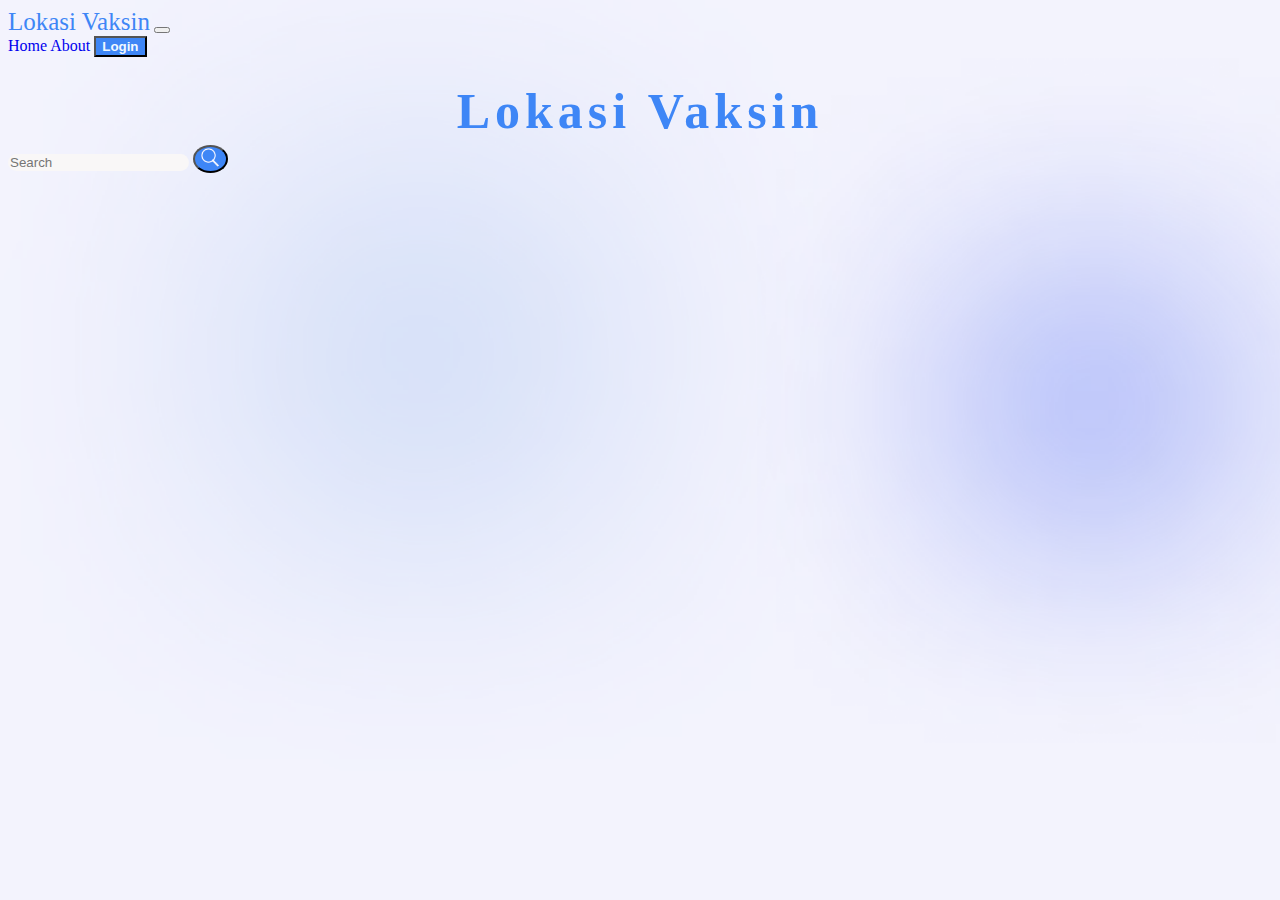
==== index.html @ af000234 "tes5" ====
<!DOCTYPE html>
<html lang="en">
  <head>
    <meta charset="UTF-8" />
    <meta http-equiv="X-UA-Compatible" content="IE=edge" />
    <meta name="viewport" content="width=device-width, initial-scale=1.0" />
    <link href="https://cdn.jsdelivr.net/npm/bootstrap@5.0.2/dist/css/bootstrap.min.css" rel="stylesheet" integrity="sha384-EVSTQN3/azprG1Anm3QDgpJLIm9Nao0Yz1ztcQTwFspd3yD65VohhpuuCOmLASjC" crossorigin="anonymous">
    <link rel="stylesheet" type="text/css" href="style.css" />
    <title>Lokasi Vaksin</title>
  </head>
  
  <body>
    <!-- Navbar -->
    
    <!-- <svg class="topdec" xmlns="http://www.w3.org/2000/svg" viewBox="0 0 1440 320"><path fill="#ffff" fill-opacity="1" d="M0,64L40,85.3C80,107,160,149,240,165.3C320,181,400,171,480,149.3C560,128,640,96,720,106.7C800,117,880,171,960,165.3C1040,160,1120,96,1200,85.3C1280,75,1360,117,1400,138.7L1440,160L1440,320L1400,320C1360,320,1280,320,1200,320C1120,320,1040,320,960,320C880,320,800,320,720,320C640,320,560,320,480,320C400,320,320,320,240,320C160,320,80,320,40,320L0,320Z"></path></svg> -->
    <section id="Navbar">
      <nav class="navbar navbar-expand-lg navbar-light" style='background-color : #63b9d800'>
        <div class="container-md">
          <a class="navbar-brand fw-bold" style="color: #3E86F6 ; font-family: kalivo" href="#">Lokasi Vaksin</a>
          <button class="navbar-toggler" type="button" data-bs-toggle="collapse" data-bs-target="#navbarNavAltMarkup" aria-controls="navbarNavAltMarkup" aria-expanded="false" aria-label="Toggle navigation">
            <span class="navbar-toggler-icon"></span>
          </button>
          <div class="collapse navbar-collapse " id="navbarNavAltMarkup">
            <div class="navbar-nav ms-auto">
              <a class="nav-link active" aria-current="page" href="#">Home</a>
              <a class="nav-link" href="#">About</a>
              <button class="btn" style="background-color:#3E86F6; color:aliceblue" type="submit">Login</button>
            </div>
          </div>
        </div>
      </nav>
      
    </section>
    <!-- Akhir Navbar -->
    <a href="http://youtube.com" target="_blank">
      <h2 class="title1">Lokasi Vaksin</h2>
    </a>
    <div>
      <!-- <form class="search">
        <input
          class="pencarian" type="text" name="Search" placeholder="Search..."/>
      </form> -->
      <form class="d-flex container-md">
        <input class="form-control me-2 border-bottom border-5" type="search" placeholder="Search" aria-label="Search">
        <button class="btn" style="background-color:#3E86F6; color:aliceblue"type="submit"><img style="height:19px;"src="asset/search.png" alt=""></button>
      </form>
    </div>
    <script src="https://cdn.jsdelivr.net/npm/bootstrap@5.0.2/dist/js/bootstrap.bundle.min.js" integrity="sha384-MrcW6ZMFYlzcLA8Nl+NtUVF0sA7MsXsP1UyJoMp4YLEuNSfAP+JcXn/tWtIaxVXM" crossorigin="anonymous"></script>
  </body>
</html>
---- style.css ----
a:link {
  text-decoration: none;
}
body{
  background-color: #F3F3FD;
  background-image:url(asset/bg.png);
  background-repeat: no-repeat;
  background-size: 1400px;
}
/* .topdec{
  position: absolute;
  -moz-transform: scaleY(-1);
  -o-transform: scaleY(-1);
  -webkit-transform: scaleY(-1);
  transform: scaleY(-1);
  filter: FlipV;
  -ms-filter: "FlipV";
  z-index: -1;
} */
.d-flex .btn{
  border-radius:120%;
}
.btn{
  font-weight: bold;
}
.navbar-brand{
  font-size: 25px;
}
.form-control{
  background-color: #F9F7F7;
  border-radius: 21px;
  border:none;

}
.title1 {
  margin-top: 25px;
  font-weight: bold;
  color: #3E86F6;
  text-align: center;
  font-size: 50px;
  text-decoration: none;
  margin-bottom: 5px;
  font-family: kalivo;
  letter-spacing: 5px;
}

/* .pencarian {
  background-image: url(asset/search.png);
  background-repeat: no-repeat;
  background-position: 10px 12px;
  background-size: 17px;
  color: #646669;
  font-size: 15px;
  background-color: #d2d5d9;
  border: none;
  width: 50%;
  padding: 12px 25px;
  border-radius: 15px;

  /* justify-content: center; */
}
/* .pencarian:focus {
  outline: none;
}
::placeholder {
  color: #646669;
  padding: 10px;
}
.search {
  display: flex;
  justify-content: center; */
} */
.login_body {
  background-image: url(asset/Login_BG.jpg);
  background-repeat: no-repeat;
  background-size: cover;
  height:100vh;
  background-position: center;
  /* background-color: #63b8d8; */
}
.box1 h1{
  text-align: center;
  color: #fafafa;
  margin-bottom: 30px;
  text-transform: uppercase;
  border-bottom: 4px solid #752BEA;
}
.box1 {
  position: absolute;
  left: 50%;
  top: 50%;
  transform: translate(-50%,-50%);
  padding: 20px 25px;
  width: 25%;
  background-color: rgba(10, 5, 30, 0.366);
  box-shadow: 0 0 10px rgba(255,255,255,.3);
  border-radius: 4px;
  font-family: 'Open Sans', sans-serif;
  
}
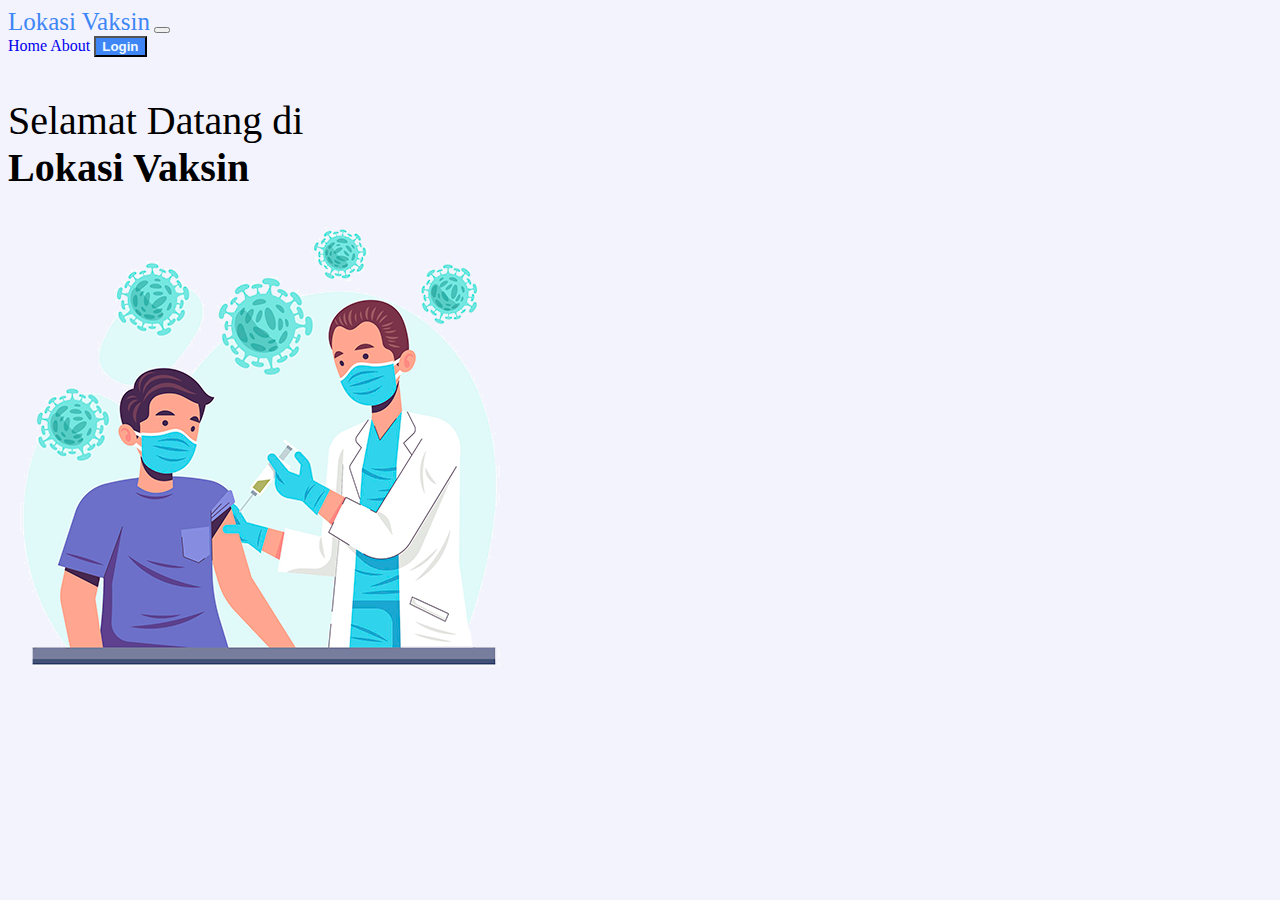
==== commit cf9114f7: "menambahkan selamt datang" ====
--- a/index.html
+++ b/index.html
@@ -11,8 +11,7 @@
   
   <body>
     <!-- Navbar -->
-    
-    <!-- <svg class="topdec" xmlns="http://www.w3.org/2000/svg" viewBox="0 0 1440 320"><path fill="#ffff" fill-opacity="1" d="M0,64L40,85.3C80,107,160,149,240,165.3C320,181,400,171,480,149.3C560,128,640,96,720,106.7C800,117,880,171,960,165.3C1040,160,1120,96,1200,85.3C1280,75,1360,117,1400,138.7L1440,160L1440,320L1400,320C1360,320,1280,320,1200,320C1120,320,1040,320,960,320C880,320,800,320,720,320C640,320,560,320,480,320C400,320,320,320,240,320C160,320,80,320,40,320L0,320Z"></path></svg> -->
+
     <section id="Navbar">
       <nav class="navbar navbar-expand-lg navbar-light" style='background-color : #63b9d800'>
         <div class="container-md">
@@ -32,19 +31,19 @@
       
     </section>
     <!-- Akhir Navbar -->
-    <a href="http://youtube.com" target="_blank">
-      <h2 class="title1">Lokasi Vaksin</h2>
-    </a>
-    <div>
-      <!-- <form class="search">
-        <input
-          class="pencarian" type="text" name="Search" placeholder="Search..."/>
-      </form> -->
-      <form class="d-flex container-md">
-        <input class="form-control me-2 border-bottom border-5" type="search" placeholder="Search" aria-label="Search">
-        <button class="btn" style="background-color:#3E86F6; color:aliceblue"type="submit"><img style="height:19px;"src="asset/search.png" alt=""></button>
-      </form>
-    </div>
+    <section>
+      <div class="container">
+        <div class="row">
+          <div class="col-sm-6 text-center">
+            <p class="textW">Selamat Datang di</p>
+            <p class="textN">Lokasi Vaksin</p> 
+          </div>
+          <div class="col-sm-6 mx-auto">
+            <img class= "vaccine1" src="asset/VACCINE.png" alt="">
+          </div>
+        </div>
+      </div>
+    </section>
     <script src="https://cdn.jsdelivr.net/npm/bootstrap@5.0.2/dist/js/bootstrap.bundle.min.js" integrity="sha384-MrcW6ZMFYlzcLA8Nl+NtUVF0sA7MsXsP1UyJoMp4YLEuNSfAP+JcXn/tWtIaxVXM" crossorigin="anonymous"></script>
   </body>
 </html>
--- a/style.css
+++ b/style.css
@@ -3,80 +3,37 @@
 }
 body{
   background-color: #F3F3FD;
-  background-image:url(asset/bg.png);
-  background-repeat: no-repeat;
+  /* background-image:url(asset/bg.png); */
+  /* background-repeat: no-repeat; */
   background-size: 1400px;
 }
-/* .topdec{
-  position: absolute;
-  -moz-transform: scaleY(-1);
-  -o-transform: scaleY(-1);
-  -webkit-transform: scaleY(-1);
-  transform: scaleY(-1);
-  filter: FlipV;
-  -ms-filter: "FlipV";
-  z-index: -1;
-} */
-.d-flex .btn{
-  border-radius:120%;
+.textW{
+  font-size: 40px;
+  margin-bottom: 0px;
+
 }
+.textN{
+  margin: 0;
+  padding:0;
+  font-size: 40px;
+  font-weight: bold;
+  /* color : #4486F6; */
+
+}
+
 .btn{
   font-weight: bold;
 }
 .navbar-brand{
   font-size: 25px;
 }
-.form-control{
-  background-color: #F9F7F7;
-  border-radius: 21px;
-  border:none;
 
-}
-.title1 {
-  margin-top: 25px;
-  font-weight: bold;
-  color: #3E86F6;
-  text-align: center;
-  font-size: 50px;
-  text-decoration: none;
-  margin-bottom: 5px;
-  font-family: kalivo;
-  letter-spacing: 5px;
-}
-
-/* .pencarian {
-  background-image: url(asset/search.png);
-  background-repeat: no-repeat;
-  background-position: 10px 12px;
-  background-size: 17px;
-  color: #646669;
-  font-size: 15px;
-  background-color: #d2d5d9;
-  border: none;
-  width: 50%;
-  padding: 12px 25px;
-  border-radius: 15px;
-
-  /* justify-content: center; */
-}
-/* .pencarian:focus {
-  outline: none;
-}
-::placeholder {
-  color: #646669;
-  padding: 10px;
-}
-.search {
-  display: flex;
-  justify-content: center; */
-} */
 .login_body {
   background-image: url(asset/Login_BG.jpg);
   background-repeat: no-repeat;
   background-size: cover;
-  height:100vh;
+  height: 100px;;
   background-position: center;
-  /* background-color: #63b8d8; */
 }
 .box1 h1{
   text-align: center;
@@ -95,6 +52,5 @@
   background-color: rgba(10, 5, 30, 0.366);
   box-shadow: 0 0 10px rgba(255,255,255,.3);
   border-radius: 4px;
-  font-family: 'Open Sans', sans-serif;
-  
+  font-family: sans-serif;
 }
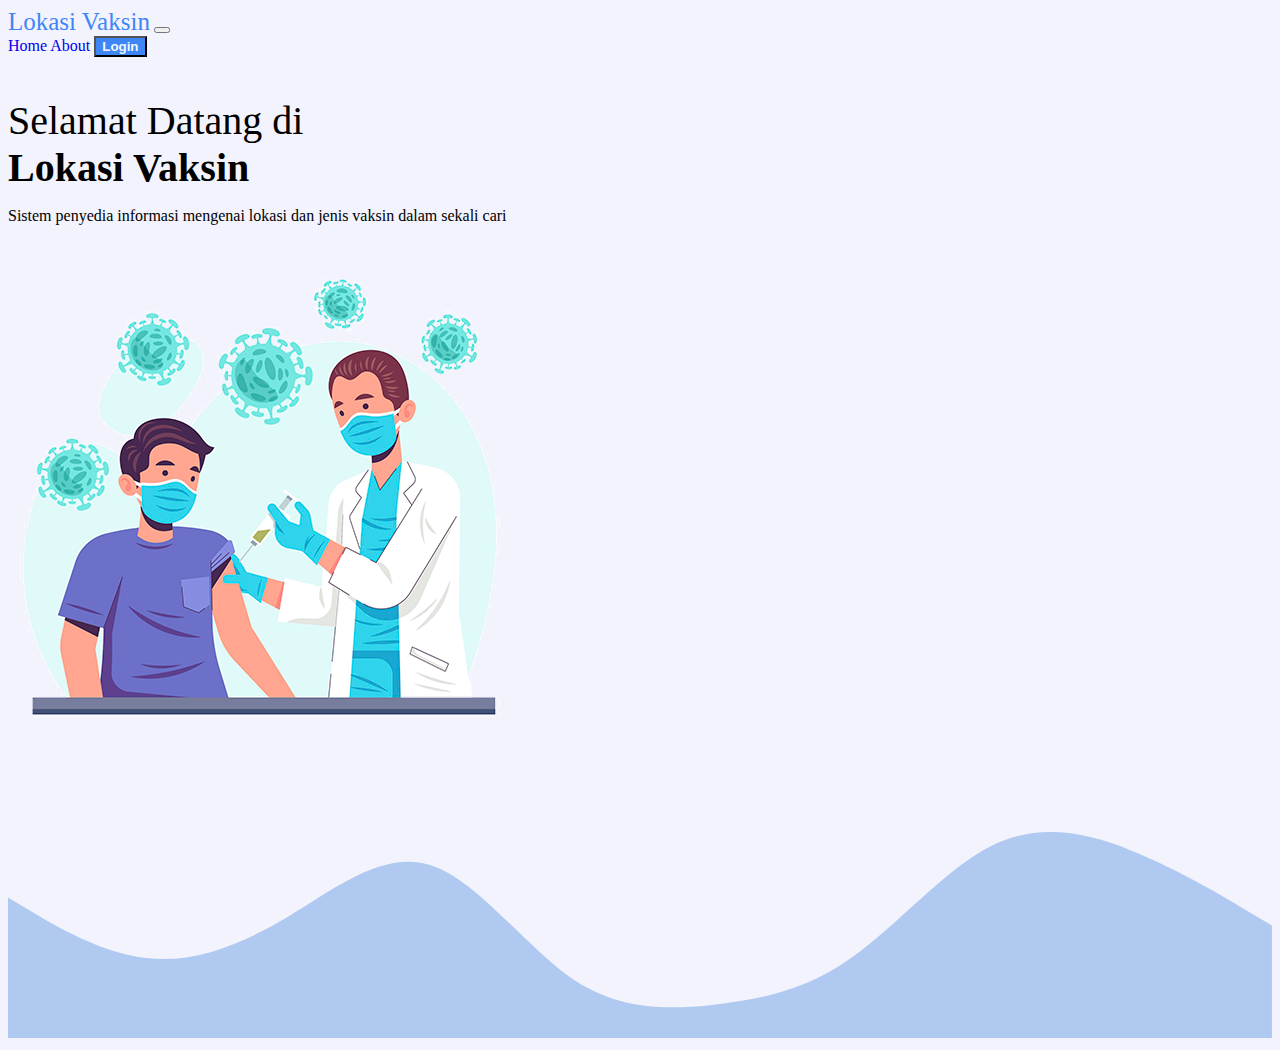
==== commit eaf0416c: "penjelasan judul" ====
--- a/index.html
+++ b/index.html
@@ -31,19 +31,30 @@
       
     </section>
     <!-- Akhir Navbar -->
+    <!-- head -->
     <section>
       <div class="container">
         <div class="row">
-          <div class="col-sm-6 text-center">
+          <div class="col-sm-6 text-center align-self-center">
             <p class="textW">Selamat Datang di</p>
-            <p class="textN">Lokasi Vaksin</p> 
+            <p class="textN">Lokasi Vaksin</p>
+            <p>Sistem penyedia informasi mengenai lokasi dan jenis vaksin dalam sekali cari</p> 
           </div>
           <div class="col-sm-6 mx-auto">
-            <img class= "vaccine1" src="asset/VACCINE.png" alt="">
+            <img class= "vaccine1 img-fluid" src="asset/VACCINE.png" alt="">
           </div>
         </div>
       </div>
     </section>
+    <!-- ak head -->
+    <!-- lanjutan -->
+    <section>
+      <svg xmlns="http://www.w3.org/2000/svg" viewBox="0 0 1440 320"><path fill="#b0c9f0" fill-opacity="1" d="M0,160L26.7,176C53.3,192,107,224,160,229.3C213.3,235,267,213,320,181.3C373.3,149,427,107,480,122.7C533.3,139,587,213,640,250.7C693.3,288,747,288,800,282.7C853.3,277,907,267,960,229.3C1013.3,192,1067,128,1120,101.3C1173.3,75,1227,85,1280,106.7C1333.3,128,1387,160,1413,176L1440,192L1440,320L1413.3,320C1386.7,320,1333,320,1280,320C1226.7,320,1173,320,1120,320C1066.7,320,1013,320,960,320C906.7,320,853,320,800,320C746.7,320,693,320,640,320C586.7,320,533,320,480,320C426.7,320,373,320,320,320C266.7,320,213,320,160,320C106.7,320,53,320,27,320L0,320Z"></path></svg>
+      <div class="container">
+
+      </div>
+    </section>
+    <!-- ak lanjutan -->
     <script src="https://cdn.jsdelivr.net/npm/bootstrap@5.0.2/dist/js/bootstrap.bundle.min.js" integrity="sha384-MrcW6ZMFYlzcLA8Nl+NtUVF0sA7MsXsP1UyJoMp4YLEuNSfAP+JcXn/tWtIaxVXM" crossorigin="anonymous"></script>
   </body>
 </html>
--- a/style.css
+++ b/style.css
@@ -7,6 +7,7 @@
   /* background-repeat: no-repeat; */
   background-size: 1400px;
 }
+
 .textW{
   font-size: 40px;
   margin-bottom: 0px;
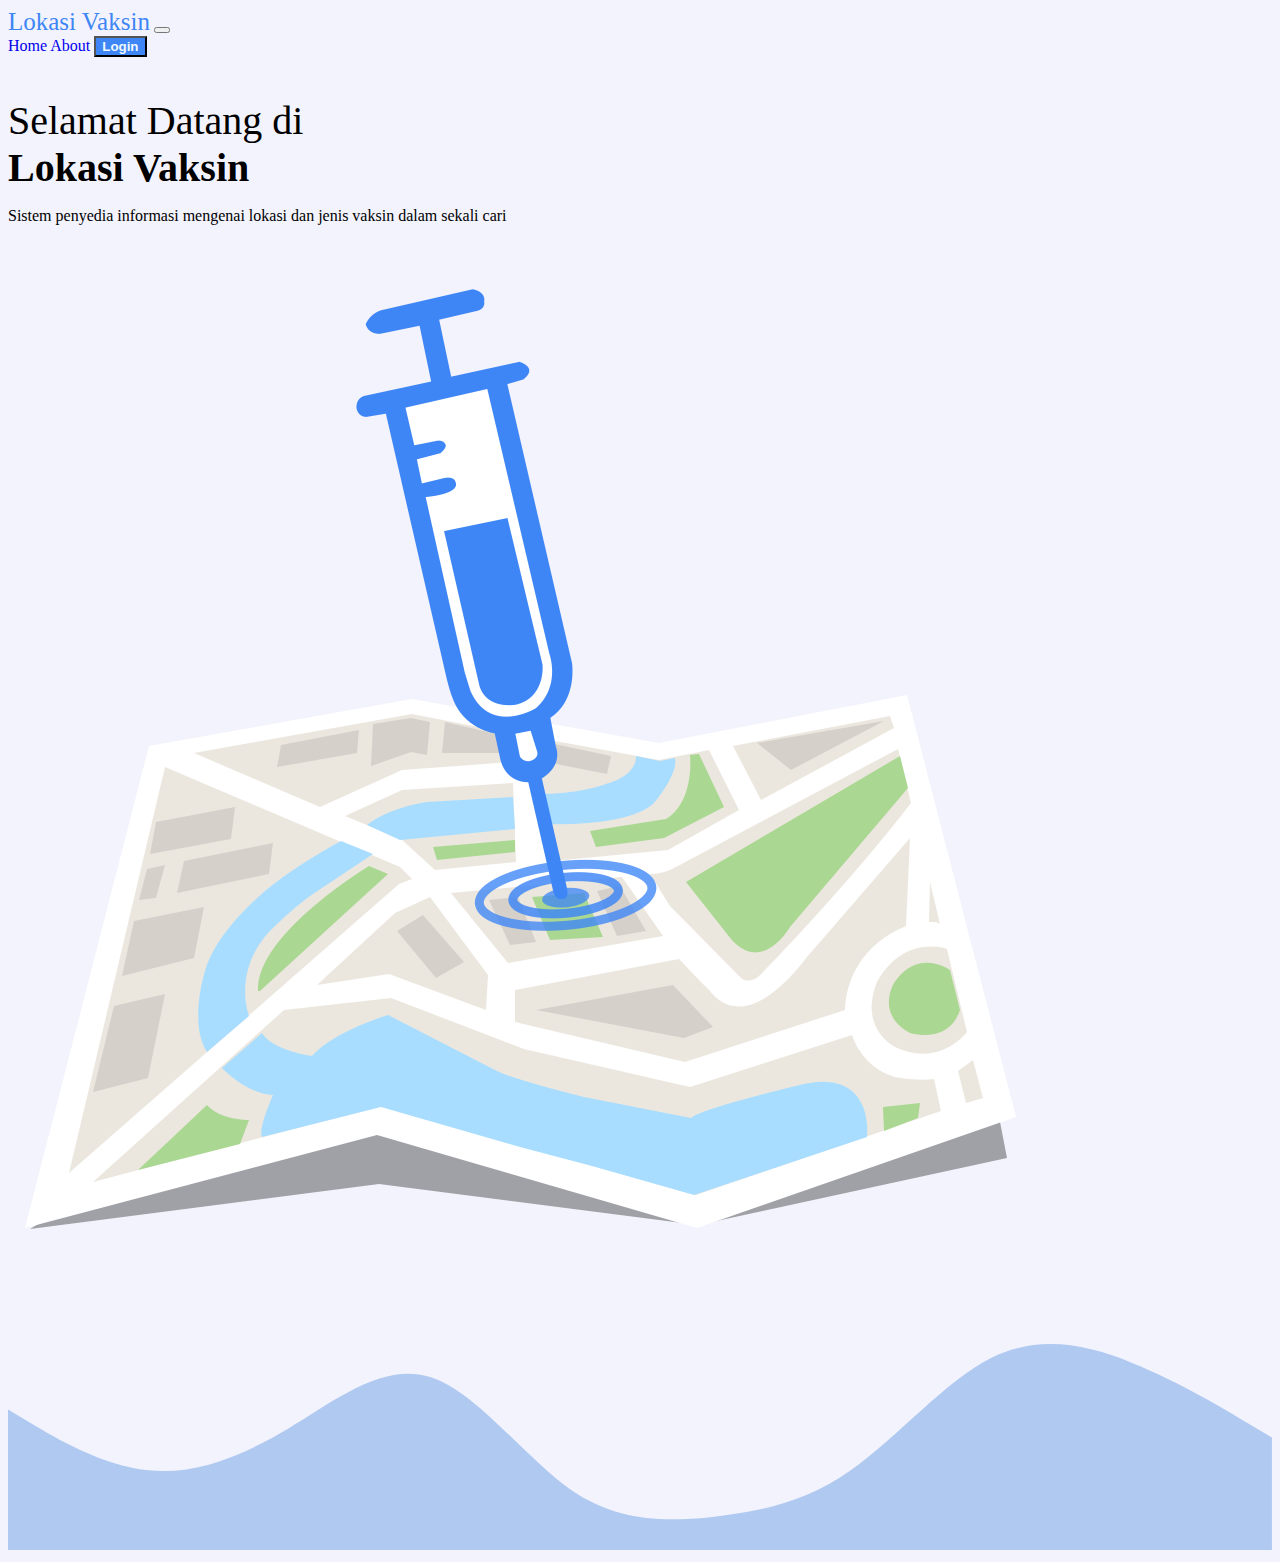
==== commit 148df9a5: "mengubah gambar awal" ====
--- a/index.html
+++ b/index.html
@@ -41,7 +41,7 @@
             <p>Sistem penyedia informasi mengenai lokasi dan jenis vaksin dalam sekali cari</p> 
           </div>
           <div class="col-sm-6 mx-auto">
-            <img class= "vaccine1 img-fluid" src="asset/VACCINE.png" alt="">
+            <img class= "vaccine1 img-fluid" src="asset/lokasivaksinhome.png" alt="">
           </div>
         </div>
       </div>
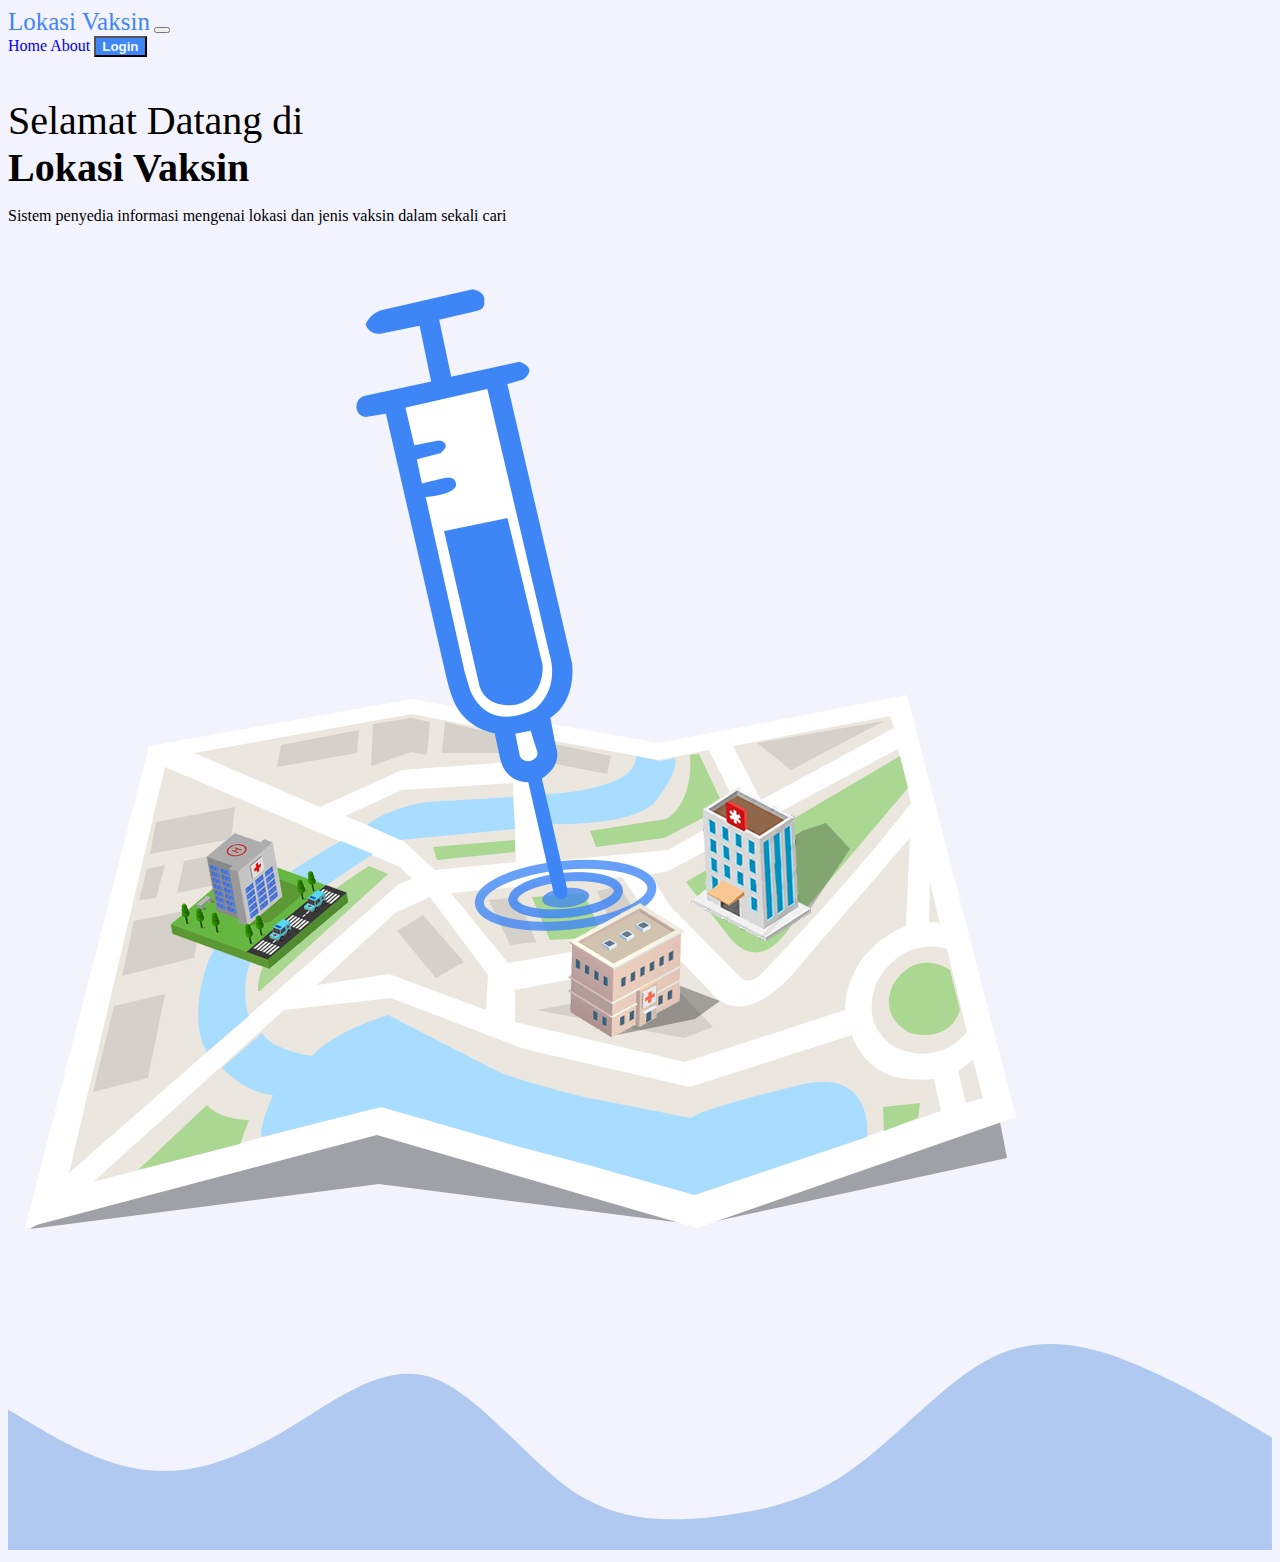
==== commit 12b1ab0a: "teslinux" ====
--- a/index.html
+++ b/index.html
@@ -1,60 +1,60 @@
-<!DOCTYPE html>
-<html lang="en">
-  <head>
-    <meta charset="UTF-8" />
-    <meta http-equiv="X-UA-Compatible" content="IE=edge" />
-    <meta name="viewport" content="width=device-width, initial-scale=1.0" />
-    <link href="https://cdn.jsdelivr.net/npm/bootstrap@5.0.2/dist/css/bootstrap.min.css" rel="stylesheet" integrity="sha384-EVSTQN3/azprG1Anm3QDgpJLIm9Nao0Yz1ztcQTwFspd3yD65VohhpuuCOmLASjC" crossorigin="anonymous">
-    <link rel="stylesheet" type="text/css" href="style.css" />
-    <title>Lokasi Vaksin</title>
-  </head>
-  
-  <body>
-    <!-- Navbar -->
-
-    <section id="Navbar">
-      <nav class="navbar navbar-expand-lg navbar-light" style='background-color : #63b9d800'>
-        <div class="container-md">
-          <a class="navbar-brand fw-bold" style="color: #3E86F6 ; font-family: kalivo" href="#">Lokasi Vaksin</a>
-          <button class="navbar-toggler" type="button" data-bs-toggle="collapse" data-bs-target="#navbarNavAltMarkup" aria-controls="navbarNavAltMarkup" aria-expanded="false" aria-label="Toggle navigation">
-            <span class="navbar-toggler-icon"></span>
-          </button>
-          <div class="collapse navbar-collapse " id="navbarNavAltMarkup">
-            <div class="navbar-nav ms-auto">
-              <a class="nav-link active" aria-current="page" href="#">Home</a>
-              <a class="nav-link" href="#">About</a>
-              <button class="btn" style="background-color:#3E86F6; color:aliceblue" type="submit">Login</button>
-            </div>
-          </div>
-        </div>
-      </nav>
-      
-    </section>
-    <!-- Akhir Navbar -->
-    <!-- head -->
-    <section>
-      <div class="container">
-        <div class="row">
-          <div class="col-sm-6 text-center align-self-center">
-            <p class="textW">Selamat Datang di</p>
-            <p class="textN">Lokasi Vaksin</p>
-            <p>Sistem penyedia informasi mengenai lokasi dan jenis vaksin dalam sekali cari</p> 
-          </div>
-          <div class="col-sm-6 mx-auto">
-            <img class= "vaccine1 img-fluid" src="asset/lokasivaksinhome.png" alt="">
-          </div>
-        </div>
-      </div>
-    </section>
-    <!-- ak head -->
-    <!-- lanjutan -->
-    <section>
-      <svg xmlns="http://www.w3.org/2000/svg" viewBox="0 0 1440 320"><path fill="#b0c9f0" fill-opacity="1" d="M0,160L26.7,176C53.3,192,107,224,160,229.3C213.3,235,267,213,320,181.3C373.3,149,427,107,480,122.7C533.3,139,587,213,640,250.7C693.3,288,747,288,800,282.7C853.3,277,907,267,960,229.3C1013.3,192,1067,128,1120,101.3C1173.3,75,1227,85,1280,106.7C1333.3,128,1387,160,1413,176L1440,192L1440,320L1413.3,320C1386.7,320,1333,320,1280,320C1226.7,320,1173,320,1120,320C1066.7,320,1013,320,960,320C906.7,320,853,320,800,320C746.7,320,693,320,640,320C586.7,320,533,320,480,320C426.7,320,373,320,320,320C266.7,320,213,320,160,320C106.7,320,53,320,27,320L0,320Z"></path></svg>
-      <div class="container">
-
-      </div>
-    </section>
-    <!-- ak lanjutan -->
-    <script src="https://cdn.jsdelivr.net/npm/bootstrap@5.0.2/dist/js/bootstrap.bundle.min.js" integrity="sha384-MrcW6ZMFYlzcLA8Nl+NtUVF0sA7MsXsP1UyJoMp4YLEuNSfAP+JcXn/tWtIaxVXM" crossorigin="anonymous"></script>
-  </body>
-</html>
+<!DOCTYPE html>
+<html lang="en">
+  <head>
+    <meta charset="UTF-8" />
+    <meta http-equiv="X-UA-Compatible" content="IE=edge" />
+    <meta name="viewport" content="width=device-width, initial-scale=1.0" />
+    <link href="https://cdn.jsdelivr.net/npm/bootstrap@5.0.2/dist/css/bootstrap.min.css" rel="stylesheet" integrity="sha384-EVSTQN3/azprG1Anm3QDgpJLIm9Nao0Yz1ztcQTwFspd3yD65VohhpuuCOmLASjC" crossorigin="anonymous">
+    <link rel="stylesheet" type="text/css" href="style.css" />
+    <title>Lokasi Vaksin</title>
+  </head>
+  
+  <body>
+    <!-- Navbar -->
+    
+    <section id="Navbar">
+      <nav class="navbar navbar-expand-lg navbar-light" style='background-color : #63b9d800'>
+        <div class="container-md">
+          <a class="navbar-brand fw-bold" style="color: #3E86F6 ; font-family: kalivo" href="#">Lokasi Vaksin</a>
+          <button class="navbar-toggler" type="button" data-bs-toggle="collapse" data-bs-target="#navbarNavAltMarkup" aria-controls="navbarNavAltMarkup" aria-expanded="false" aria-label="Toggle navigation">
+            <span class="navbar-toggler-icon"></span>
+          </button>
+          <div class="collapse navbar-collapse " id="navbarNavAltMarkup">
+            <div class="navbar-nav ms-auto">
+              <a class="nav-link active" aria-current="page" href="#">Home</a>
+              <a class="nav-link" href="#">About</a>
+              <button class="btn" style="background-color:#3E86F6; color:aliceblue" type="submit">Login</button>
+            </div>
+          </div>
+        </div>
+      </nav>
+      
+    </section>
+    <!-- Akhir Navbar -->
+    <!-- head -->
+    <section>
+      <div class="container">
+        <div class="row">
+          <div class="col-sm-6 text-center align-self-center">
+            <p class="textW">Selamat Datang di</p>
+            <p class="textN">Lokasi Vaksin</p>
+            <p>Sistem penyedia informasi mengenai lokasi dan jenis vaksin dalam sekali cari</p> 
+          </div>
+          <div class="col-sm-6 mx-auto">
+            <img class= "vaccine1 img-fluid" src="asset/lokasivaksinhome.png" alt="">
+          </div>
+        </div>
+      </div>
+    </section>
+    <!-- ak head -->
+    <!-- lanjutan -->
+    <section>
+      <svg xmlns="http://www.w3.org/2000/svg" viewBox="0 0 1440 320"><path fill="#b0c9f0" fill-opacity="1" d="M0,160L26.7,176C53.3,192,107,224,160,229.3C213.3,235,267,213,320,181.3C373.3,149,427,107,480,122.7C533.3,139,587,213,640,250.7C693.3,288,747,288,800,282.7C853.3,277,907,267,960,229.3C1013.3,192,1067,128,1120,101.3C1173.3,75,1227,85,1280,106.7C1333.3,128,1387,160,1413,176L1440,192L1440,320L1413.3,320C1386.7,320,1333,320,1280,320C1226.7,320,1173,320,1120,320C1066.7,320,1013,320,960,320C906.7,320,853,320,800,320C746.7,320,693,320,640,320C586.7,320,533,320,480,320C426.7,320,373,320,320,320C266.7,320,213,320,160,320C106.7,320,53,320,27,320L0,320Z"></path></svg>
+      <div class="container">
+
+      </div>
+    </section>
+    <!-- ak lanjutan -->
+    <script src="https://cdn.jsdelivr.net/npm/bootstrap@5.0.2/dist/js/bootstrap.bundle.min.js" integrity="sha384-MrcW6ZMFYlzcLA8Nl+NtUVF0sA7MsXsP1UyJoMp4YLEuNSfAP+JcXn/tWtIaxVXM" crossorigin="anonymous"></script>
+  </body>
+</html>
--- a/style.css
+++ b/style.css
@@ -1,57 +1,57 @@
-a:link {
-  text-decoration: none;
-}
-body{
-  background-color: #F3F3FD;
-  /* background-image:url(asset/bg.png); */
-  /* background-repeat: no-repeat; */
-  background-size: 1400px;
-}
-
-.textW{
-  font-size: 40px;
-  margin-bottom: 0px;
-
-}
-.textN{
-  margin: 0;
-  padding:0;
-  font-size: 40px;
-  font-weight: bold;
-  /* color : #4486F6; */
-
-}
-
-.btn{
-  font-weight: bold;
-}
-.navbar-brand{
-  font-size: 25px;
-}
-
-.login_body {
-  background-image: url(asset/Login_BG.jpg);
-  background-repeat: no-repeat;
-  background-size: cover;
-  height: 100px;;
-  background-position: center;
-}
-.box1 h1{
-  text-align: center;
-  color: #fafafa;
-  margin-bottom: 30px;
-  text-transform: uppercase;
-  border-bottom: 4px solid #752BEA;
-}
-.box1 {
-  position: absolute;
-  left: 50%;
-  top: 50%;
-  transform: translate(-50%,-50%);
-  padding: 20px 25px;
-  width: 25%;
-  background-color: rgba(10, 5, 30, 0.366);
-  box-shadow: 0 0 10px rgba(255,255,255,.3);
-  border-radius: 4px;
-  font-family: sans-serif;
-}
+a:link {
+  text-decoration: none;
+}
+body{
+  background-color: #F3F3FD;
+  /* background-image:url(asset/bg.png); */
+  /* background-repeat: no-repeat; */
+  background-size: 1400px;
+}
+
+.textW{
+  font-size: 40px;
+  margin-bottom: 0px;
+
+}
+.textN{
+  margin: 0;
+  padding:0;
+  font-size: 40px;
+  font-weight: bold;
+  /* color : #4486F6; */
+
+}
+
+.btn{
+  font-weight: bold;
+}
+.navbar-brand{
+  font-size: 25px;
+}
+
+.login_body {
+  background-image: url(asset/Login_BG.jpg);
+  background-repeat: no-repeat;
+  background-size: cover;
+  height: 100px;;
+  background-position: center;
+}
+.box1 h1{
+  text-align: center;
+  color: #fafafa;
+  margin-bottom: 30px;
+  text-transform: uppercase;
+  border-bottom: 4px solid #752BEA;
+}
+.box1 {
+  position: absolute;
+  left: 50%;
+  top: 50%;
+  transform: translate(-50%,-50%);
+  padding: 20px 25px;
+  width: 25%;
+  background-color: rgba(10, 5, 30, 0.366);
+  box-shadow: 0 0 10px rgba(255,255,255,.3);
+  border-radius: 4px;
+  font-family: sans-serif;
+}
